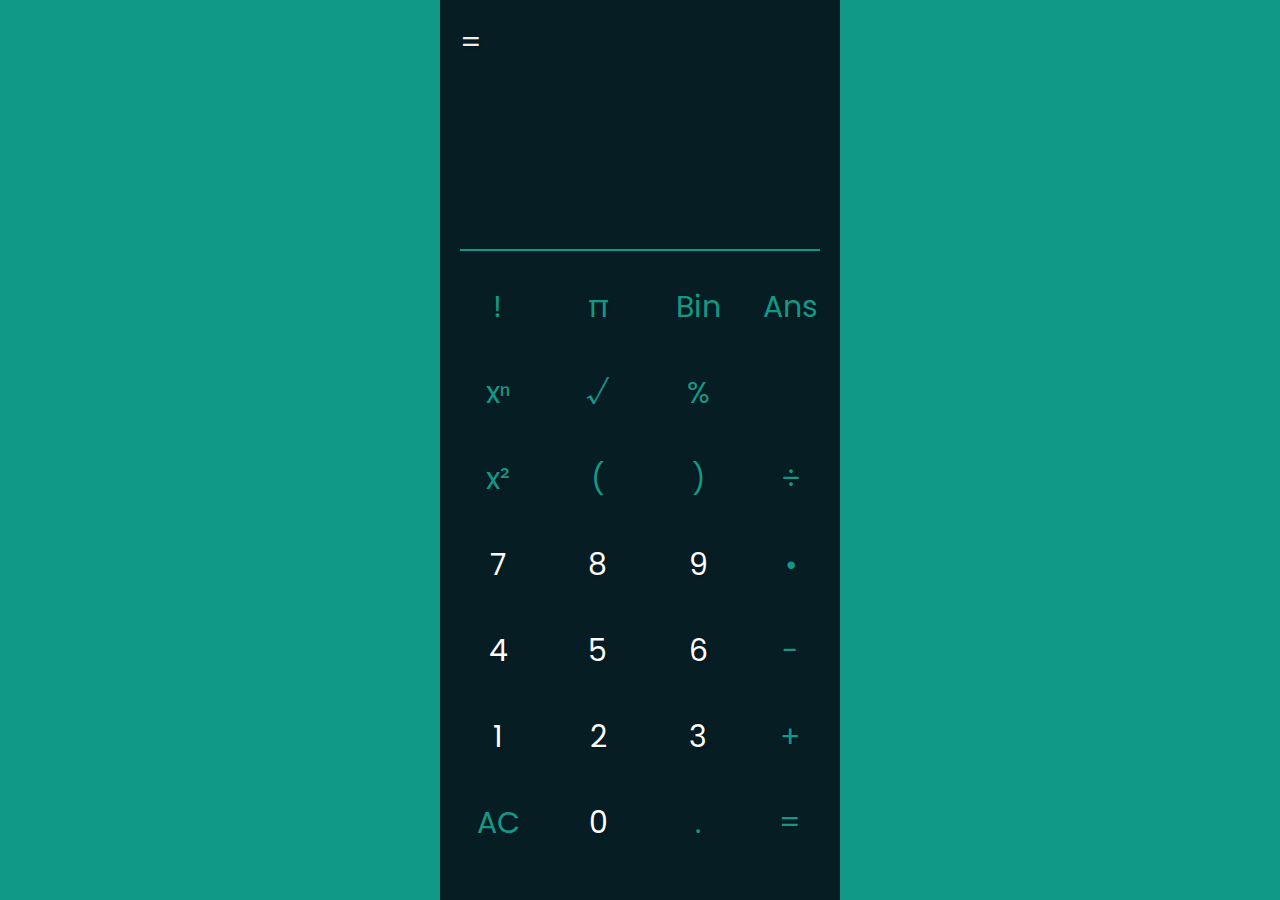
==== index.html @ 0f99f7e4 "Update index.html" ====
<!DOCTYPE html>
<html lang="en">

<head>
    <meta charset="UTF-8">
    <title>Calculator</title>
    <script src="calculator.js"></script>
    <link rel="stylesheet" href="/styles.css">
    <link rel="preconnect" href="https://fonts.googleapis.com">
    <link rel="preconnect" href="https://fonts.gstatic.com" crossorigin>
    <link href="https://fonts.googleapis.com/css2?family=Poppins&display=swap" rel="stylesheet">
    <link rel="stylesheet" href="https://cdnjs.cloudflare.com/ajax/libs/font-awesome/6.4.2/css/all.min.css"
        integrity="sha512-z3gLpd7yknf1YoNbCzqRKc4qyor8gaKU1qmn+CShxbuBusANI9QpRohGBreCFkKxLhei6S9CQXFEbbKuqLg0DA=="
        crossorigin="anonymous" referrerpolicy="no-referrer" />
</head>

<body>
    <div class="page-container">
        <div class="settings">
            <i class="fa fa-solid fa-gear"></i>
        </div>
        <div class="calc-wrapper">
            <div class="display ripple">
                <div class="operation"></div>
                <span class="sym">=</span><span class="result"></span>
            </div>
            <div class="hr"></div>
            <div class="keyboard r">
                <div class="actions r"></div>
                <div class="numbers r"></div>
                <div class="operations r"></div>
                <div class="symbols"></div>
            </div>
        </div>
        <div class="modal-container">
            <div class="modal">
                <div class="modal-header">
                    <span class="close">&times;</span>
                </div>
                <h2>Settings</h2>
                <div class="modal-body">
                    <div class="section">
                        <label for="dark">Dark</label>
                        <label class="switch">
              <input checked type="checkbox" id="dark">
              <span class="slider round"></span>
            </label>
                    </div>
                    <div class="section">
                        <label for="color">Color</label>
                        <select id="color">
                <option value="blue">Blue</option>
                <option value="green">Green</option>
                <option value="tealGreen" selected>Teal Green</option>
                <option value="grey">Grey</option>
                <option value="fandango">Fandango</option>
                <option value="floral">Floral</option>
                <option value="indigo">Indigo</option>
                <option value="magenta">Magenta</option>
                <option value="orange">Orange</option>
                <option value="pink">Pink</option>
                <option value="red">Red</option>
                <option value="yellow">Yellow</option>
            </select>
                    </div>
                    <div class="section">
                        <label for="vibrate">Vibration</label>
                        <!--
            <select id="vibrateo">
                <option value="0">0ms</option>
                <option value="15">15ms</option>
                <option value="30">30ms</option>
                <option value="60">60ms</option>
                <option value="90">90ms</option>
            </select>
            -->
                        <input value="0" step='5' min="0" max="100" type="range" id="vibrate">
                        <span class="output">0ms</span>
                    </div>

                </div>
            </div>
        </div>
</body>

</html>
---- styles.css ----
body{
    margin:0;
    background-color:var(--primary);
}
*{
    box-sizing:border-box;
    -webkit-tap-highlight-color:transparent;
}
html{
    --one:#198;
    --two:#071920f6;
    --three:#fff;
    --primary:var(--one);
    --background:var(--two);
    --text:var(--three);
    height:1vh;
    font-size:15px;
    font-family: 'Poppins', sans-serif;
    color:var(--text);
}
.hr{
    background-color:var(--primary);
    height:2px;
    width:100%;
}
label{
    padding:10px;
}
select{
    padding:10px 2px;
    width:30%;
    outline-color:transparent;
    border-radius:5px;
    background-color:var(--primary);
    color:var(--text);
    text-align:center;
}

.page-container{
    display: flex;
    justify-content: center;
    width: 100vw;
}
.calc-wrapper{
    background-color:var(--background);
    position: relative;
    flex-wrap:wrap;
    height:100vh;
    width:100vw;
    color:white;
    display:flex;
    padding:20px;
    container-type: size;
    container-name: wrapper;
}
.display{
    container: wrapper;
    color:var(--text);
    height:25%;
    width:100%;
    overflow-y:scroll;
    margin:0;
}
.keyboard{
    height:70%;
    width:100%;
    display:grid;
    grid-template-areas:
    'a a a o'
    'a a a o'
    'a a a o'
    'n n n o'
    'n n n o'
    'n n n o'
    's s s o';
    font-size:100%;
}
.actions{
    grid-area: a;
    display:flex;
    flex-direction:row;
    flex-wrap:wrap;
    justify-content: space-around;
    align-items:center;
    font-size:1em;
}
.fa-delete-left{
    color:var(--primary);
}
.numbers{
    grid-area: n;
    display:flex;
    flex-wrap:wrap;
    flex-direction:row;
    justify-content: space-around;
    align-items:center;
}
.symbols{
    grid-area: s;
    display:flex;
    flex-wrap:wrap;
    align-items:center;
    justify-content:space-around;
    width:100%;
}
.operations{
    grid-area: o;
    display:flex;
    flex-direction:column;
    flex-wrap:wrap;
    align-items:center;
    justify-content:space-around;
    font-size:1em;
    width:100%;
}
.operation{
    display:flex;
    width:100%;
}
.operation div{
    text-wrap:nowrap;
    text-shadow:2px 2px 5px #0005;
}
.operation div sup{
    font-size:0.5em;
    font-weight:bold;
}
.result,.sym{
    font-size:30px;
    color:#eee;
    text-shadow:1px 1px 3px #0005;
}
.done{
    font-size:60px;
    color:var(--text);
}
.sym{
    transition:font-size 0.5s;
}

.btn{
    user-select:none;
    grid-area:b;
    color:var(--primary);
    font-size:2em;
    position:relative;
    border-radius:50%;
    width:2em;
    height:2em;
    display:flex;
    align-items:center;
    transition:background-color 0.8s, transform 0.2s, color 0.8s;
    justify-content:center;
    margin:0 8% 0 0;
    text-shadow:1px 1px 3px #0003;
}

.btn:active{
    background-color:var(--primary);
    color:var(--text);
    transform:scale(0.8);
}
.btn .fa{
    transition:color 0.2s;
}
.btn:active .fa{
    color:var(--text);
}
.num{
    color:var(--text);
}
.num:active{
    color:var(--text);
}

.settings{
    position:absolute;
    background-color:#0000;
    font-size:25px;
    color:var(--primary);
    right:0;
    top:0;
    z-index:1;
    padding:10px;
}
.modal{
    --pos:translateY(100%);
    color:var(--text);
    height:400px;
    width:100vw;
    background-color:var(--background);
    border-radius:10px 10px 0 0;
    padding:20px;
    animation:open 0.4s 1 forwards;
    box-shadow:15px 15px 15px #0002;
}
.modal p{
    font-size:15px;
    text-align:left;
    text-wrap:balance;
}
.modal-header{
    display:flex;
    justify-content:end;
}
.modal-header .close{
    color:var(--primary);
    border-radius:50%;
    font-size:30px;
    line-height:40px;
    aspect-ratio:1;
    height:40px;
    width:40px;
    display:flex;
    align-items:center;
    justify-content:center;
    cursor: pointer;
    font-weight:bolder;
}
.modal-body{
    display:flex;
    flex-wrap:wrap;
}
.section{
    display:flex;
    align-items:center;
    justify-content:start;
    margin:10px 0;
    width:100%;
}
.section label:not(.switch){
    min-width:50%;
}
.modal-container{
    position:fixed;
    top:0;
    left:0;
    height:100vh;
    width:100vw;
    background-color:#0009;
    align-items:flex-end; 
    justify-content:center;
    z-index:2;
    display:none;
    backdrop-filter:blur(10px);
    animation:openModal 0.4s 1 forwards;
}
@keyframes result{
    0%{transform:sclae(0);}
    30%{transform:scale(1.1);}
    50%{transform:scale(0.9);}
    70%{transform:scale(1.05);}
    90%{transform:scale(0.95);}
    100%{transform:scale(1);}
}
@keyframes close{
    from{transform:translateY(0);}
    to{transform:var(--pos)}
}
@keyframes openModal{
    from{opacity:0;}
    to{opacity:1;}
}
@keyframes closeModal{
    from{opacity:1;}
    to{opacity:0;}
}
@keyframes open{
    from{transform:var(--pos)}
    to{transform:translateY(0);}
}
#vibrate{
    accent-color:var(--primary);
    width:30%!important;
}
.output{
    margin-left:10px;
}
/* The switch - the box around the slider */
.switch {
  margin-top:0px;
  position: relative;
  display: inline-block;
  width: 55px;
  height: 30px;
}

/* Hide default HTML checkbox */
.switch input {
  opacity: 0;
  width: 0;
  height: 0;
}

/* The slider */
.slider {
  position: absolute;
  cursor: pointer;
  top: 0;
  left: 0;
  right: 0;
  bottom: 0;
  background-color: #ccc;
  -webkit-transition: .4s;
  transition: .4s;
}

.slider:before {
  position: absolute;
  content: "";
  height: 20px;
  width: 20px;
  left: 4px;
  bottom: 4px;
  background-color: var(--background);
  -webkit-transition: .4s;
  transition: .4s;
}

input:checked + .slider {
  background-color: var(--primary);
}

input:focus + .slider {
  box-shadow: 0 0 1px #2196F3;
}

input:checked + .slider:before {
  -webkit-transform: translateX(26px);
  -ms-transform: translateX(26px);
  transform: translateX(26px);
}

/* Rounded sliders */
.slider.round {
  border-radius: 34px;
}

.slider.round:before {
  border-radius: 50%;
}
.ripple{
    overflow:hidden;
    position:relative;
}
.ripple-active{
    position:absolute;
    height:2px;
    width:2px;
    border-radius:100%;
    animation:ripple 1s 1;
    background-color:var(--primary);
    transform-origin:50% 50%;
}
@keyframes ripple{
    0%{transform:scale(1);}
    50%{transform:scale(100);opacity:0.2;}
    100%{transform:scale(100);opacity:0;}
}
@media screen and (min-width:400px){
    .calc-wrapper{
        max-width: 400px;
    }
    .settings{
        color:var(--background);
    }
    .modal{
        max-width:700px;
    }
}
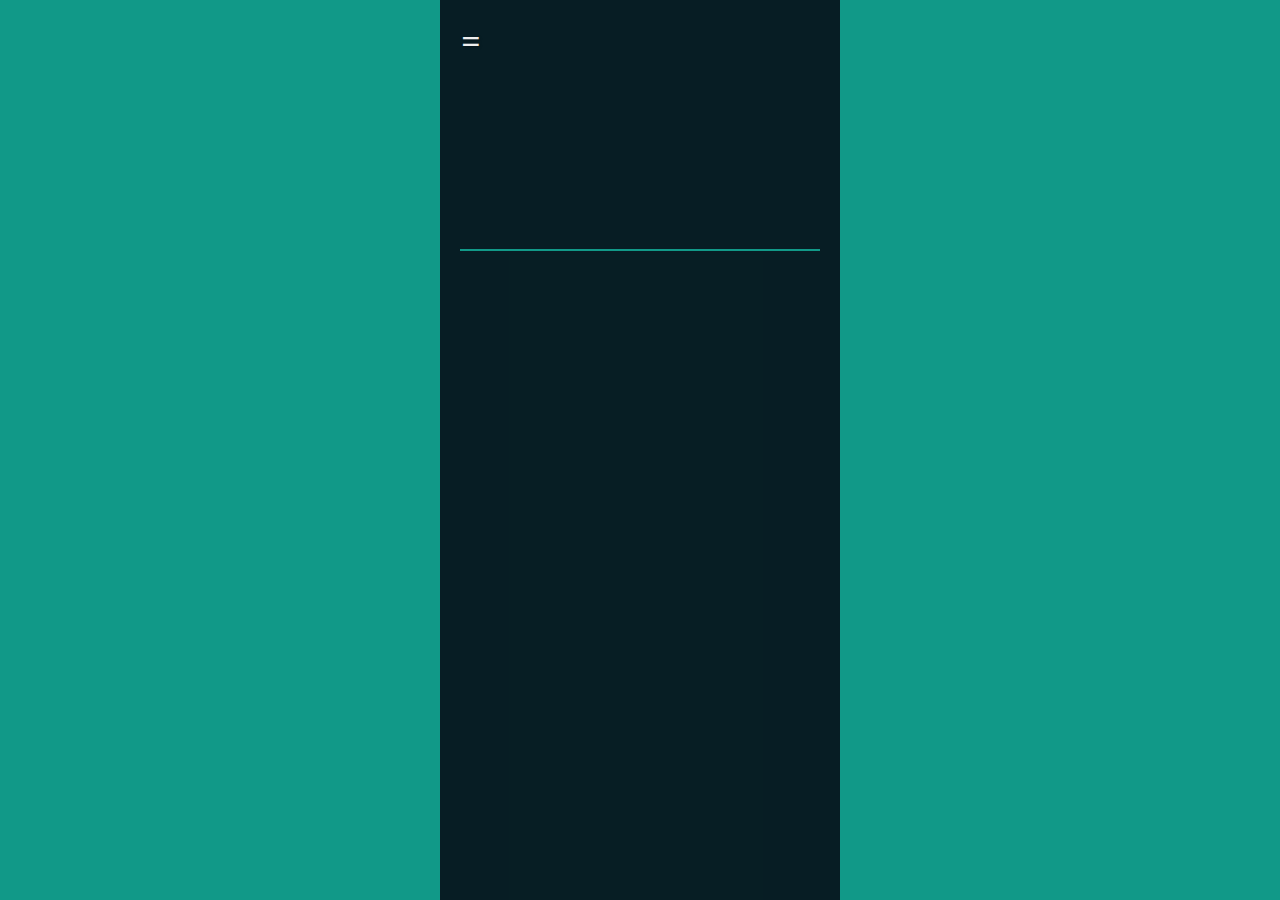
==== commit 7aaf8215: "Update index.html" ====
--- a/index.html
+++ b/index.html
@@ -2,10 +2,11 @@
 <html lang="en">
 
 <head>
+    <meta name="viewport" content="width=device-width, initial-scale=1" />
     <meta charset="UTF-8">
     <title>Calculator</title>
-    <script src="calculator.js"></script>
-    <link rel="stylesheet" href="/styles.css">
+    <script src="js/calculator.js"></script>
+    <link rel="stylesheet" href="styles.css">
     <link rel="preconnect" href="https://fonts.googleapis.com">
     <link rel="preconnect" href="https://fonts.gstatic.com" crossorigin>
     <link href="https://fonts.googleapis.com/css2?family=Poppins&display=swap" rel="stylesheet">
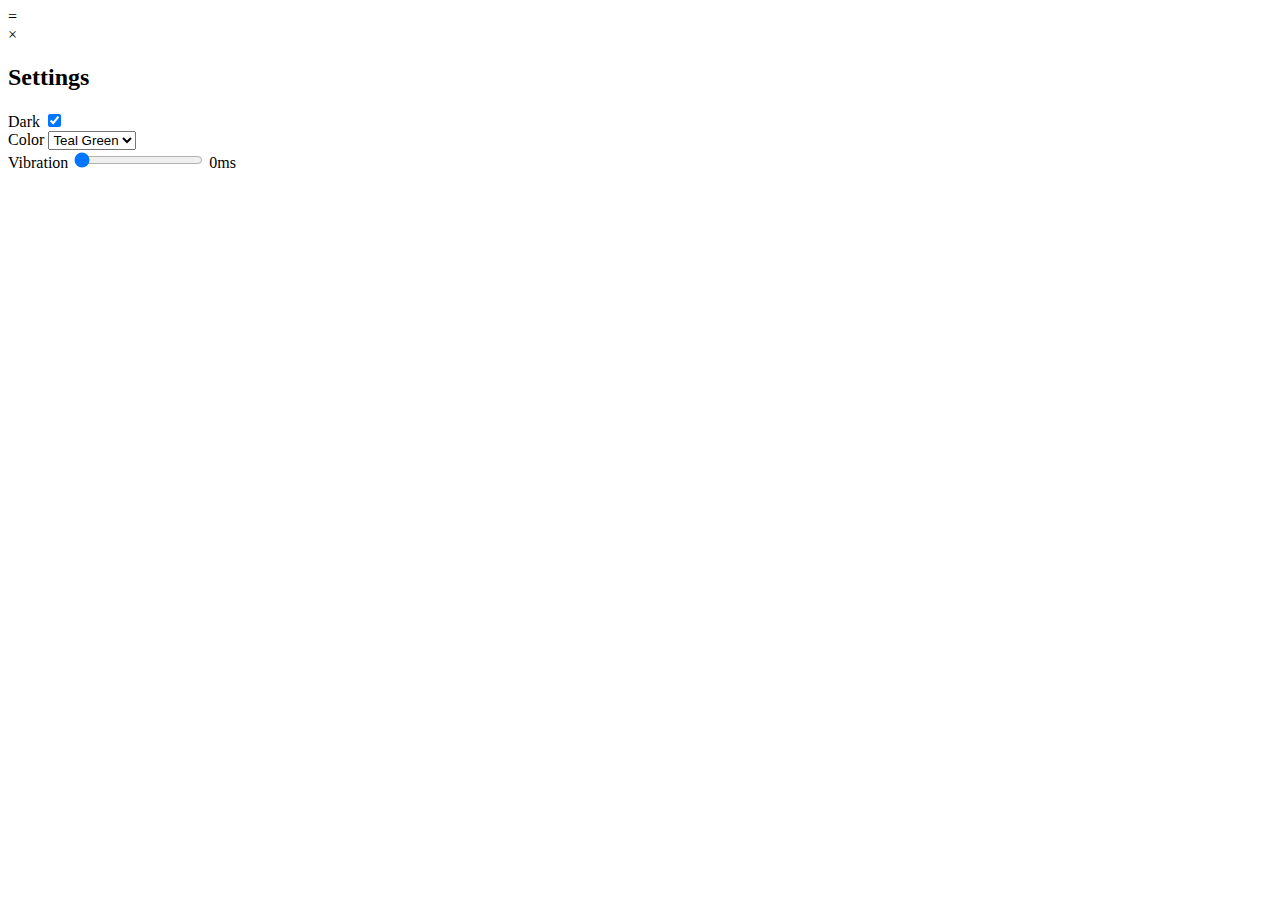
==== commit 249f215b: "Update index.html" ====
--- a/index.html
+++ b/index.html
@@ -2,6 +2,7 @@
 <html lang="en">
 
 <head>
+    <base href="calculator/" />
     <meta name="viewport" content="width=device-width, initial-scale=1" />
     <meta charset="UTF-8">
     <title>Calculator</title>
